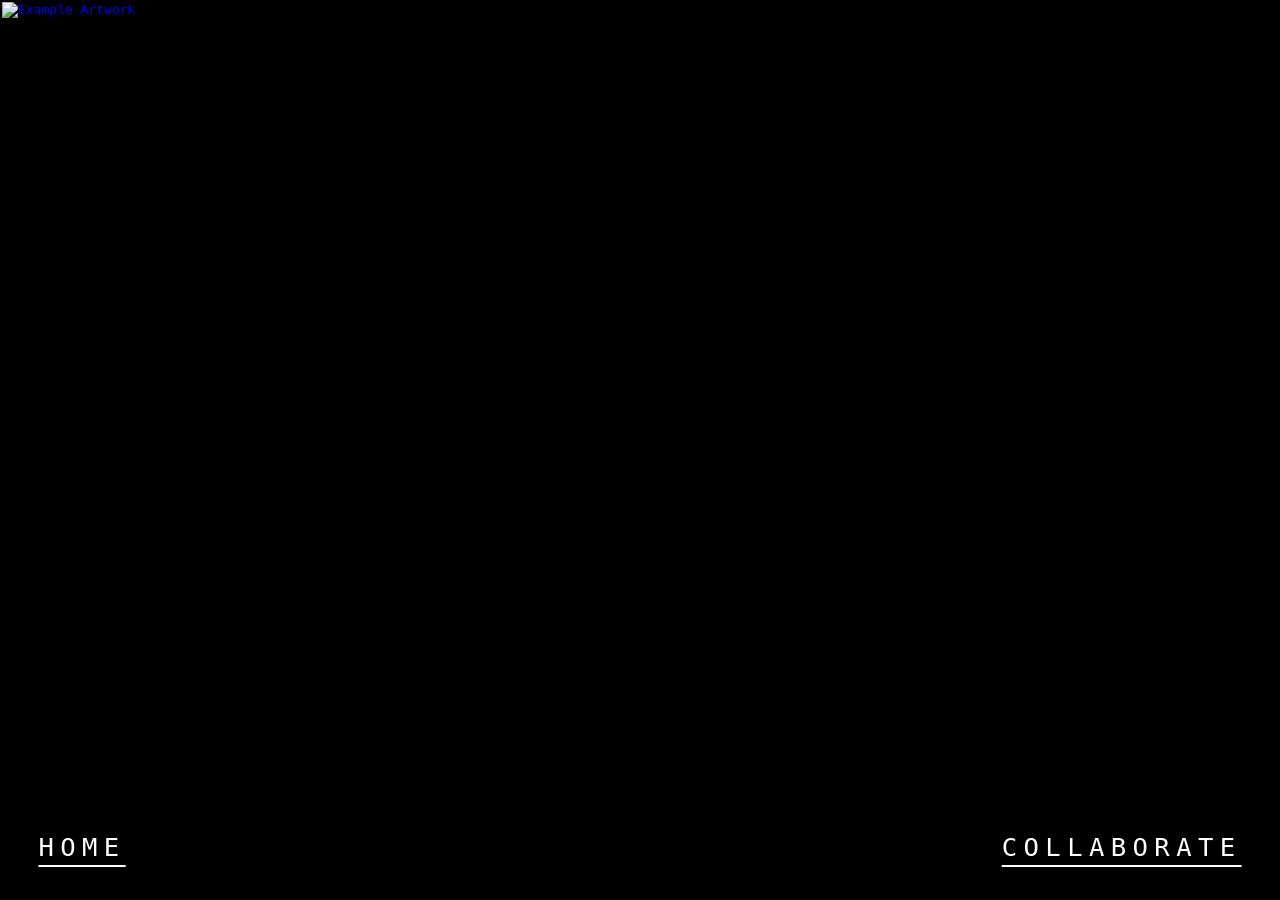
==== index.html @ ca82f0e8 "moved files" ====
<!doctype html>
<html>
<head>
  <meta charset="utf-8">
  <title>Everything — Everything Is Coming Back</title>
  <link rel="preconnect" href="https://fonts.googleapis.com">
  <link rel="preconnect" href="https://fonts.gstatic.com" crossorigin>
  <link href="https://fonts.googleapis.com/css2?family=Inter:wght@100..900&display=swap" rel="stylesheet">
  <style>
    *, *::before, *::after { box-sizing: border-box; }

    html, body {
      margin: 0;
      background: #000;
      color: #fff;
      font-family: monospace;
      min-height: 100%;
    }

    .grid {
      display: grid;
      grid-template-columns: repeat(auto-fill, minmax(280px, 1fr));
      gap: 2px;
      padding: 2px;
    }

    .grid a {
      display: block;
      position: relative;
      aspect-ratio: 1;
      overflow: hidden;
      text-decoration: none;
    }

    .grid a img {
      width: 100%;
      height: 100%;
      object-fit: cover;
      display: block;
      transition: opacity 0.3s;
    }

    .grid a:hover img {
      opacity: 0.6;
    }

    .grid a .label {
      position: absolute;
      bottom: 0;
      left: 0;
      right: 0;
      padding: 1em;
      background: linear-gradient(transparent, rgba(0,0,0,0.8));
      color: #fff;
      font-size: clamp(12px, 1.2vw, 16px);
      letter-spacing: .1em;
      opacity: 0;
      transition: opacity 0.3s;
    }

    .grid a:hover .label {
      opacity: 1;
    }

    nav {
      position: fixed;
      bottom: 3vw;
      left: 3vw;
      right: 3vw;
      display: flex;
      justify-content: space-between;
      z-index: 2;
    }

    nav a {
      color: #fff;
      text-decoration: underline;
      text-underline-offset: .35em;
      font-family: monospace;
      font-size: clamp(18px, 2vw, 34px);
      letter-spacing: .25em;
      transition: color 0.2s;
    }

    nav a:hover {
      color: #ffee00;
    }
  </style>
</head>
<body>

  <div class="grid">

    <!-- To add an artwork: copy this block, update the href, img src, and label text.
         Each artwork lives in its own subfolder with an index.html and image(s) inside. -->

    <a href="example-artwork/">
      <img src="example-artwork/image.jpg" alt="Example Artwork">
      <span class="label">EXAMPLE ARTWORK</span>
    </a>

  </div>

  <nav>
    <a href="../index.html">HOME</a>
    <a href="../collaborate.html">COLLABORATE</a>
  </nav>

</body>
</html>
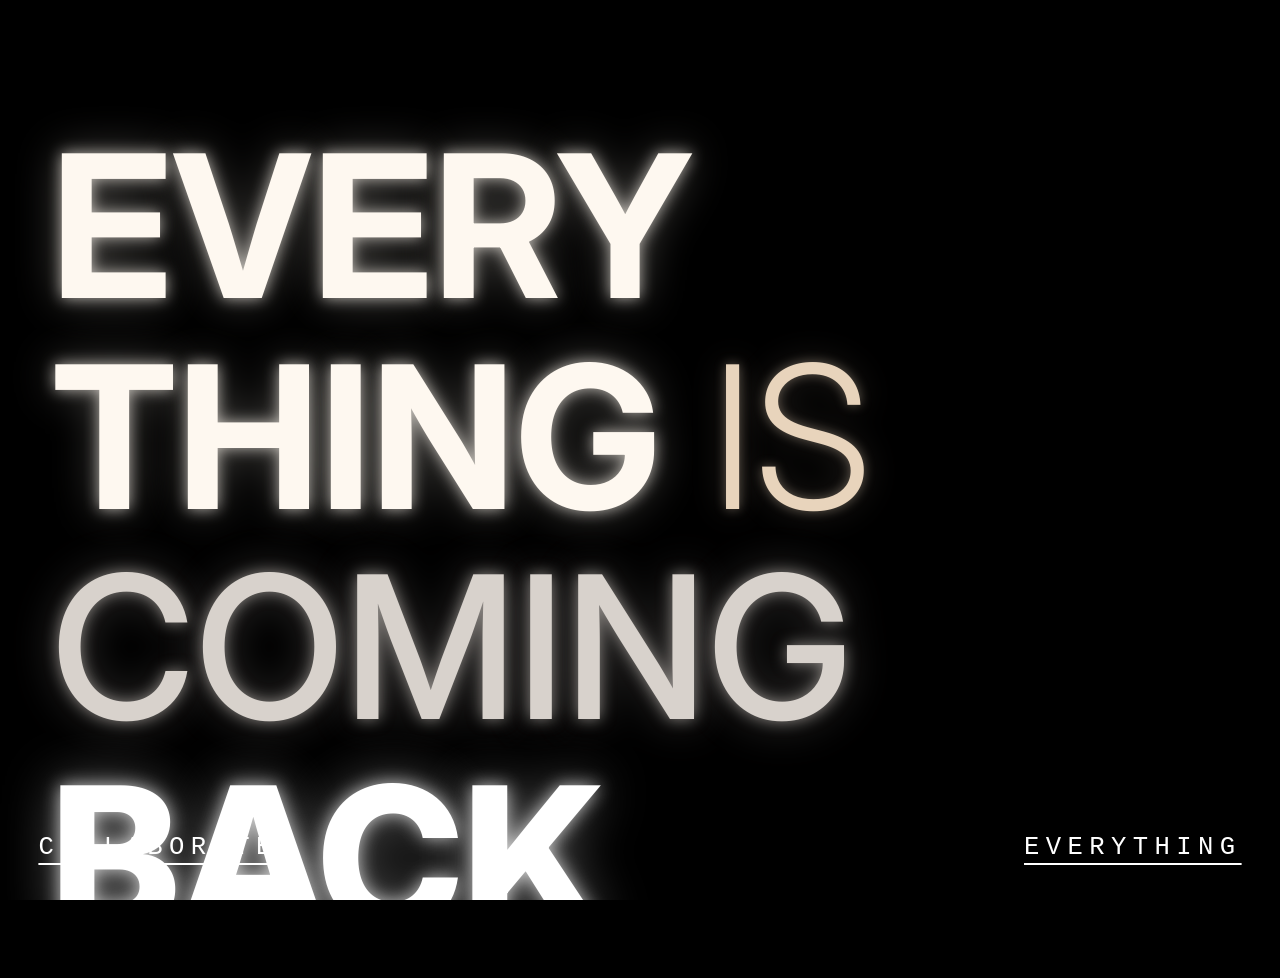
==== commit 097f547f: "moved files" ====
--- a/index.html
+++ b/index.html
@@ -2,109 +2,22 @@
 <html>
 <head>
   <meta charset="utf-8">
-  <title>Everything — Everything Is Coming Back</title>
+  <title>Everything Is Coming Back</title>
   <link rel="preconnect" href="https://fonts.googleapis.com">
   <link rel="preconnect" href="https://fonts.gstatic.com" crossorigin>
   <link href="https://fonts.googleapis.com/css2?family=Inter:wght@100..900&display=swap" rel="stylesheet">
-  <style>
-    *, *::before, *::after { box-sizing: border-box; }
-
-    html, body {
-      margin: 0;
-      background: #000;
-      color: #fff;
-      font-family: monospace;
-      min-height: 100%;
-    }
-
-    .grid {
-      display: grid;
-      grid-template-columns: repeat(auto-fill, minmax(280px, 1fr));
-      gap: 2px;
-      padding: 2px;
-    }
-
-    .grid a {
-      display: block;
-      position: relative;
-      aspect-ratio: 1;
-      overflow: hidden;
-      text-decoration: none;
-    }
-
-    .grid a img {
-      width: 100%;
-      height: 100%;
-      object-fit: cover;
-      display: block;
-      transition: opacity 0.3s;
-    }
-
-    .grid a:hover img {
-      opacity: 0.6;
-    }
-
-    .grid a .label {
-      position: absolute;
-      bottom: 0;
-      left: 0;
-      right: 0;
-      padding: 1em;
-      background: linear-gradient(transparent, rgba(0,0,0,0.8));
-      color: #fff;
-      font-size: clamp(12px, 1.2vw, 16px);
-      letter-spacing: .1em;
-      opacity: 0;
-      transition: opacity 0.3s;
-    }
-
-    .grid a:hover .label {
-      opacity: 1;
-    }
-
-    nav {
-      position: fixed;
-      bottom: 3vw;
-      left: 3vw;
-      right: 3vw;
-      display: flex;
-      justify-content: space-between;
-      z-index: 2;
-    }
-
-    nav a {
-      color: #fff;
-      text-decoration: underline;
-      text-underline-offset: .35em;
-      font-family: monospace;
-      font-size: clamp(18px, 2vw, 34px);
-      letter-spacing: .25em;
-      transition: color 0.2s;
-    }
-
-    nav a:hover {
-      color: #ffee00;
-    }
-  </style>
+  <link rel="stylesheet" href="style.css">
 </head>
 <body>
+  <main class="home">
+    <h1>
+      <span>EVERY</span><wbr><span>THING</span> <span>IS</span> <span>COMING</span> <span>BACK</span>
+    </h1>
 
-  <div class="grid">
-
-    <!-- To add an artwork: copy this block, update the href, img src, and label text.
-         Each artwork lives in its own subfolder with an index.html and image(s) inside. -->
-
-    <a href="example-artwork/">
-      <img src="example-artwork/image.jpg" alt="Example Artwork">
-      <span class="label">EXAMPLE ARTWORK</span>
-    </a>
-
-  </div>
-
-  <nav>
-    <a href="../index.html">HOME</a>
-    <a href="../collaborate.html">COLLABORATE</a>
-  </nav>
-
+    <nav>
+      <a>COLLABORATE</a>
+      <a href="/everything">EVERYTHING</a>
+    </nav>
+  </main>
 </body>
 </html>
--- a/style.css
+++ b/style.css
@@ -0,0 +1,66 @@
+html, body {
+  margin: 0;
+  width: 100%;
+  height: 100%;
+  background: #000;
+  overflow: hidden;
+}
+
+body {
+  font-family: "Inter", sans-serif;
+}
+
+.home {
+  height: 100vh;
+  width: 100vw;
+  position: relative;
+  background: #000;
+}
+
+h1 {
+  margin: 0;
+  padding: 12vh 4vw 0;
+  color: #fff;
+  font-family: "Inter", sans-serif;
+  font-size: clamp(50px, min(22vw, 26vh), 360px);
+  line-height: .9;
+  text-align: left;
+}
+
+h1 span { display: inline; }
+
+h1 > span:nth-child(1) { font-size: .85em; font-weight: 700; color: #fef8f0;  text-shadow: 0 0 15px rgba(254,248,240,0.7), 0 0 45px rgba(254,248,240,0.3); opacity: 0; animation: w1 3s 0.8s 1 both; }
+h1 > span:nth-child(3) { font-size: .85em; font-weight: 700; color: #fef8f0;  text-shadow: 0 0 15px rgba(254,248,240,0.7), 0 0 45px rgba(254,248,240,0.3); opacity: 0; animation: w2 3s 0.8s 1 both; }
+h1 > span:nth-child(4) { font-size: .85em; font-weight: 300; color: #e8d4bc;  text-shadow: 0 0 12px rgba(232,212,188,0.4), 0 0 35px rgba(232,212,188,0.2); opacity: 0; animation: w3 3s 0.8s 1 both; }
+h1 > span:nth-child(5) { font-size: .85em; font-weight: 500; color: #d8d2cc;  text-shadow: 0 0 15px rgba(216,210,204,0.6), 0 0 45px rgba(216,210,204,0.3); opacity: 0; animation: w4 3s 0.8s 1 both; }
+h1 > span:nth-child(6) { font-size: .85em; font-weight: 800; color: #ffffff;  text-shadow: 0 0 18px rgba(255,255,255,0.75), 0 0 55px rgba(255,255,255,0.4); opacity: 0; animation: w5 3s 0.8s 1 both; }
+
+@keyframes w1 { 0% { opacity: 0; } 1%, 100% { opacity: 1; } }
+@keyframes w2 { 0%, 12%     { opacity: 0; } 13%, 100% { opacity: 1; } }
+@keyframes w3 { 0%, 24%     { opacity: 0; } 25%, 100% { opacity: 1; } }
+@keyframes w4 { 0%, 49%     { opacity: 0; } 50%, 100% { opacity: 1; } }
+@keyframes w5 { 0%, 74%     { opacity: 0; } 75%, 100% { opacity: 1; } }
+
+nav {
+  position: fixed;
+  bottom: 3vw;
+  left: 3vw;
+  right: 3vw;
+  display: flex;
+  justify-content: space-between;
+  z-index: 2;
+}
+
+nav a {
+  color: #fff;
+  text-decoration: underline;
+  text-underline-offset: .35em;
+  font-family: monospace;
+  font-size: clamp(18px, 2vw, 34px);
+  letter-spacing: .25em;
+  transition: color 0.2s;
+}
+
+nav a:hover {
+  color: #ffee00;
+}
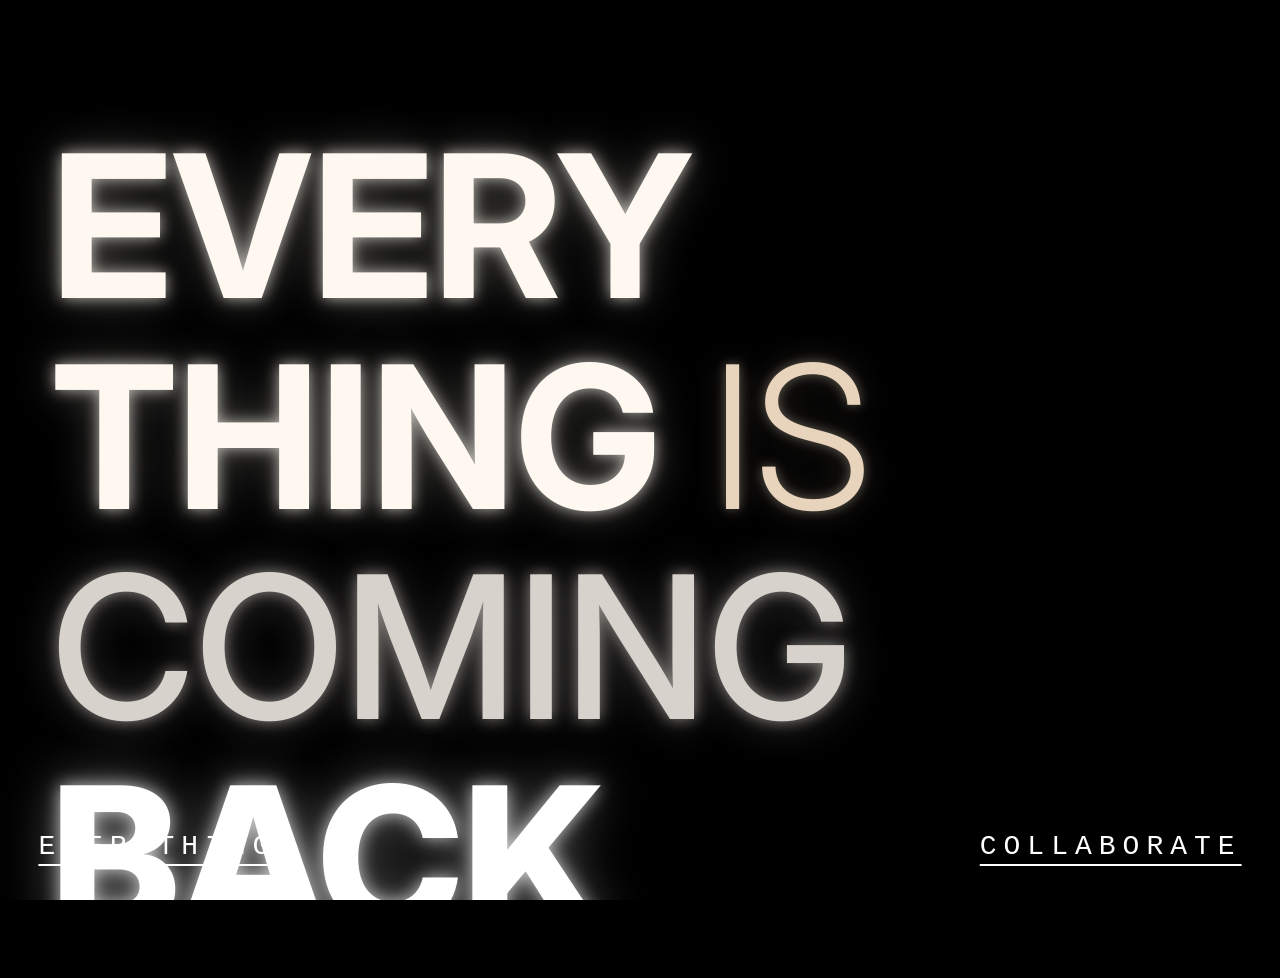
==== commit 73797fbe: "connecting it up" ====
--- a/index.html
+++ b/index.html
@@ -15,8 +15,8 @@
     </h1>
 
     <nav>
-      <a>COLLABORATE</a>
-      <a href="/everything">EVERYTHING</a>
+      <a href="everything/">EVERYTHING</a>
+      <a href="collaborate.html">COLLABORATE</a>
     </nav>
   </main>
 </body>
--- a/style.css
+++ b/style.css
@@ -56,9 +56,15 @@
   text-decoration: underline;
   text-underline-offset: .35em;
   font-family: monospace;
-  font-size: clamp(18px, 2vw, 34px);
+  font-size: clamp(28px, 2vw, 36px);
   letter-spacing: .25em;
   transition: color 0.2s;
+}
+
+@media (max-width: 720px) {
+  nav a {
+    font-size: clamp(30px, 6vw, 42px);
+  }
 }
 
 nav a:hover {
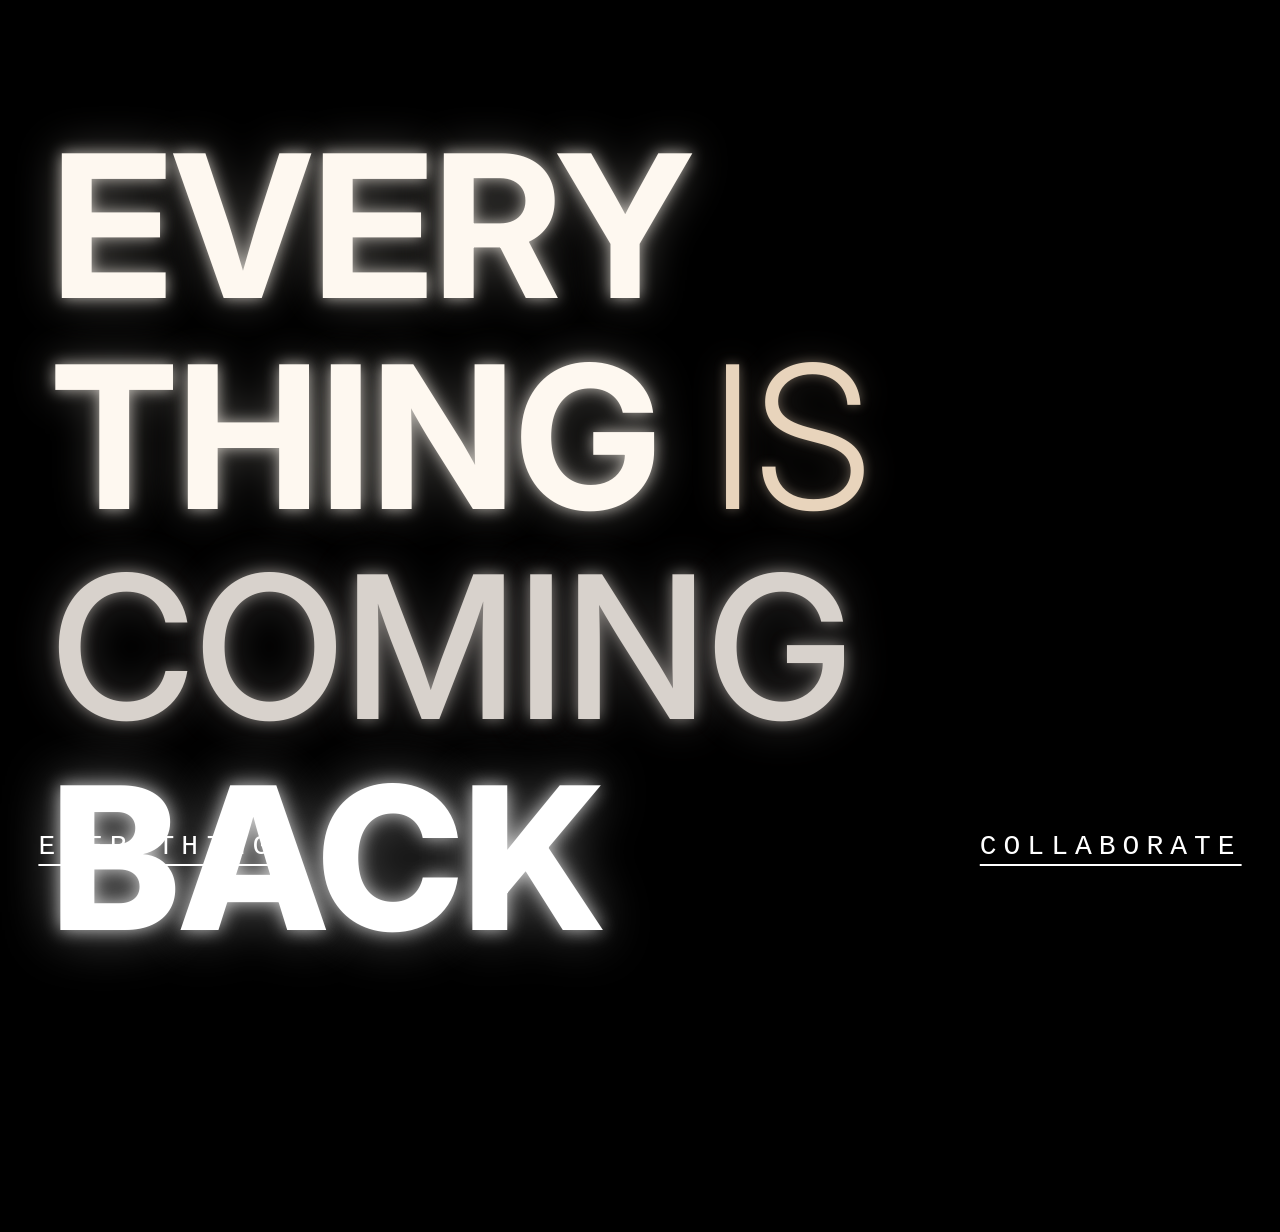
==== commit c1008238: "images" ====
--- a/index.html
+++ b/index.html
@@ -2,6 +2,7 @@
 <html>
 <head>
   <meta charset="utf-8">
+  <meta name="viewport" content="width=device-width, initial-scale=1">
   <title>Everything Is Coming Back</title>
   <link rel="preconnect" href="https://fonts.googleapis.com">
   <link rel="preconnect" href="https://fonts.gstatic.com" crossorigin>
--- a/style.css
+++ b/style.css
@@ -1,20 +1,22 @@
 html, body {
   margin: 0;
   width: 100%;
-  height: 100%;
+  min-height: 100%;
   background: #000;
-  overflow: hidden;
+  overflow-x: hidden;
 }
 
 body {
   font-family: "Inter", sans-serif;
+  overflow-y: auto;
 }
 
 .home {
-  height: 100vh;
+  min-height: 100vh;
   width: 100vw;
   position: relative;
   background: #000;
+  padding-bottom: max(22vw, 14rem);
 }
 
 h1 {
@@ -63,10 +65,58 @@
 
 @media (max-width: 720px) {
   nav a {
-    font-size: clamp(30px, 6vw, 42px);
+    font-size: clamp(30px, 8vw, 42px);
   }
 }
 
 nav a:hover {
   color: #ffee00;
 }
+
+/* Artwork card styles (shared) */
+.artwork-list {
+  list-style: none;
+  padding: 0;
+  margin: 0;
+  display: grid;
+  grid-template-columns: repeat(auto-fit, minmax(220px, 1fr));
+  gap: 1rem;
+}
+
+.artwork-list li { }
+
+.art-card {
+  display: block;
+  position: relative;
+  overflow: hidden;
+  border-radius: 6px;
+  background: #111;
+  text-decoration: none;
+  color: inherit;
+}
+
+.art-card img {
+  width: 100%;
+  height: 100%;
+  display: block;
+  object-fit: cover;
+  aspect-ratio: 4 / 3;
+}
+
+.art-title {
+  position: absolute;
+  left: 0;
+  right: 0;
+  bottom: 0;
+  padding: 0.6rem 0.8rem;
+  background: linear-gradient(180deg, rgba(0,0,0,0) 0%, rgba(0,0,0,0.7) 60%);
+  color: #fff;
+  font-family: monospace;
+  font-size: clamp(18px, 3.6vw, 28px);
+  letter-spacing: .15em;
+  text-transform: uppercase;
+}
+
+@media (max-width: 520px) {
+  .art-title { font-size: clamp(16px, 4.6vw, 20px); padding: 0.5rem; }
+}
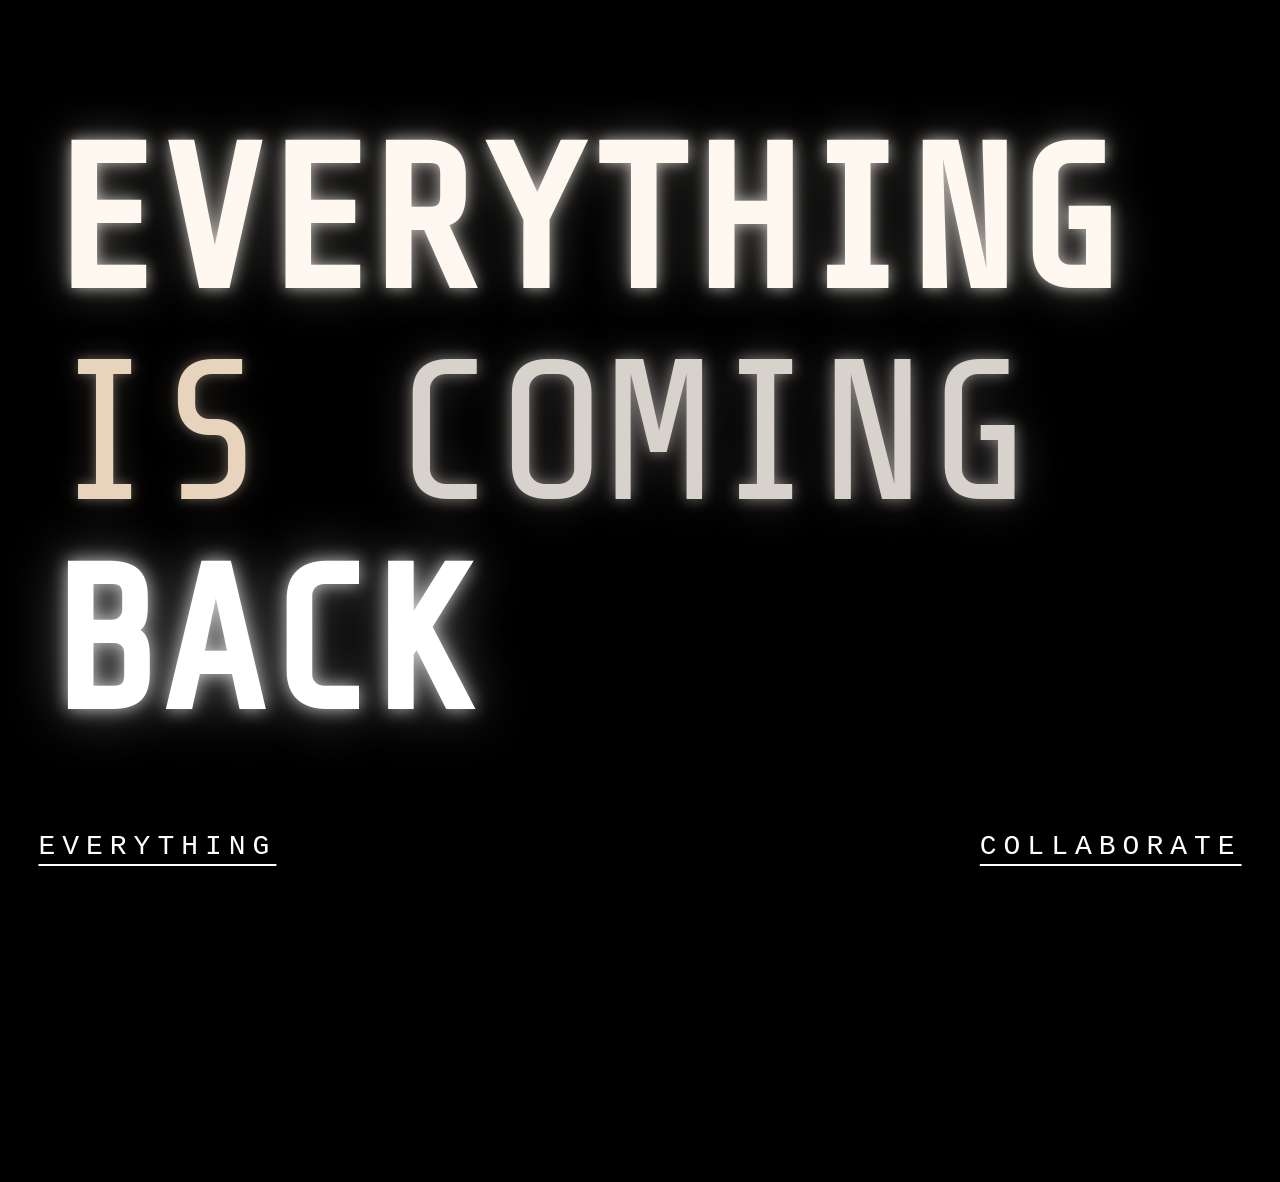
==== commit 94e0a93c: "font" ====
--- a/index.html
+++ b/index.html
@@ -7,6 +7,7 @@
   <link rel="preconnect" href="https://fonts.googleapis.com">
   <link rel="preconnect" href="https://fonts.gstatic.com" crossorigin>
   <link href="https://fonts.googleapis.com/css2?family=Inter:wght@100..900&display=swap" rel="stylesheet">
+  <link href="https://fonts.googleapis.com/css2?family=Share+Tech+Mono&display=swap" rel="stylesheet">
   <link rel="stylesheet" href="style.css">
 </head>
 <body>
--- a/style.css
+++ b/style.css
@@ -28,6 +28,9 @@
   line-height: .9;
   text-align: left;
 }
+
+/* Homepage heading uses Share Tech Mono */
+.home h1 { font-family: 'Share Tech Mono', monospace; }
 
 h1 span { display: inline; }
 
@@ -65,7 +68,11 @@
 
 @media (max-width: 720px) {
   nav a {
-    font-size: clamp(30px, 8vw, 42px);
+    font-size: clamp(22px, 6vw, 30px);
+  }
+
+  .home nav a {
+    font-size: clamp(16px, 4.8vw, 24px);
   }
 }
 
@@ -97,10 +104,8 @@
 
 .art-card img {
   width: 100%;
-  height: 100%;
+  height: auto;
   display: block;
-  object-fit: cover;
-  aspect-ratio: 4 / 3;
 }
 
 .art-title {
